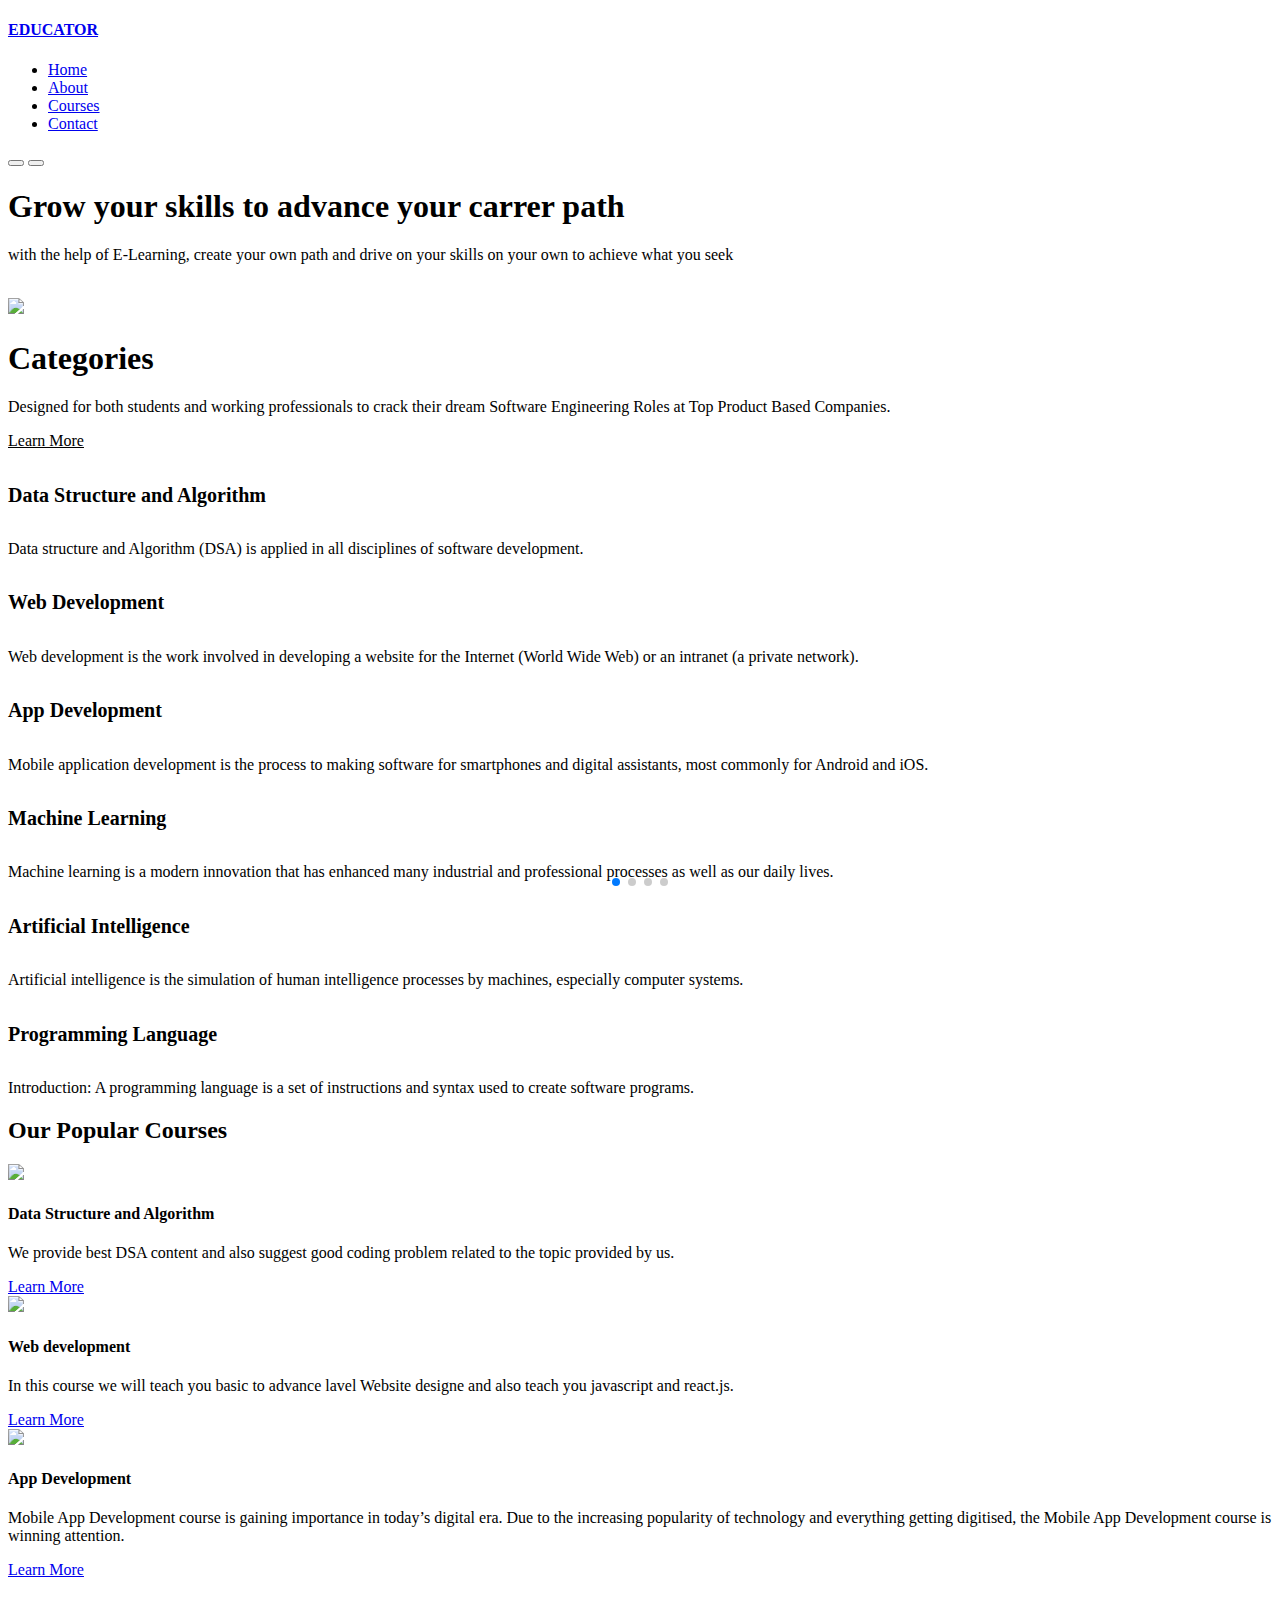
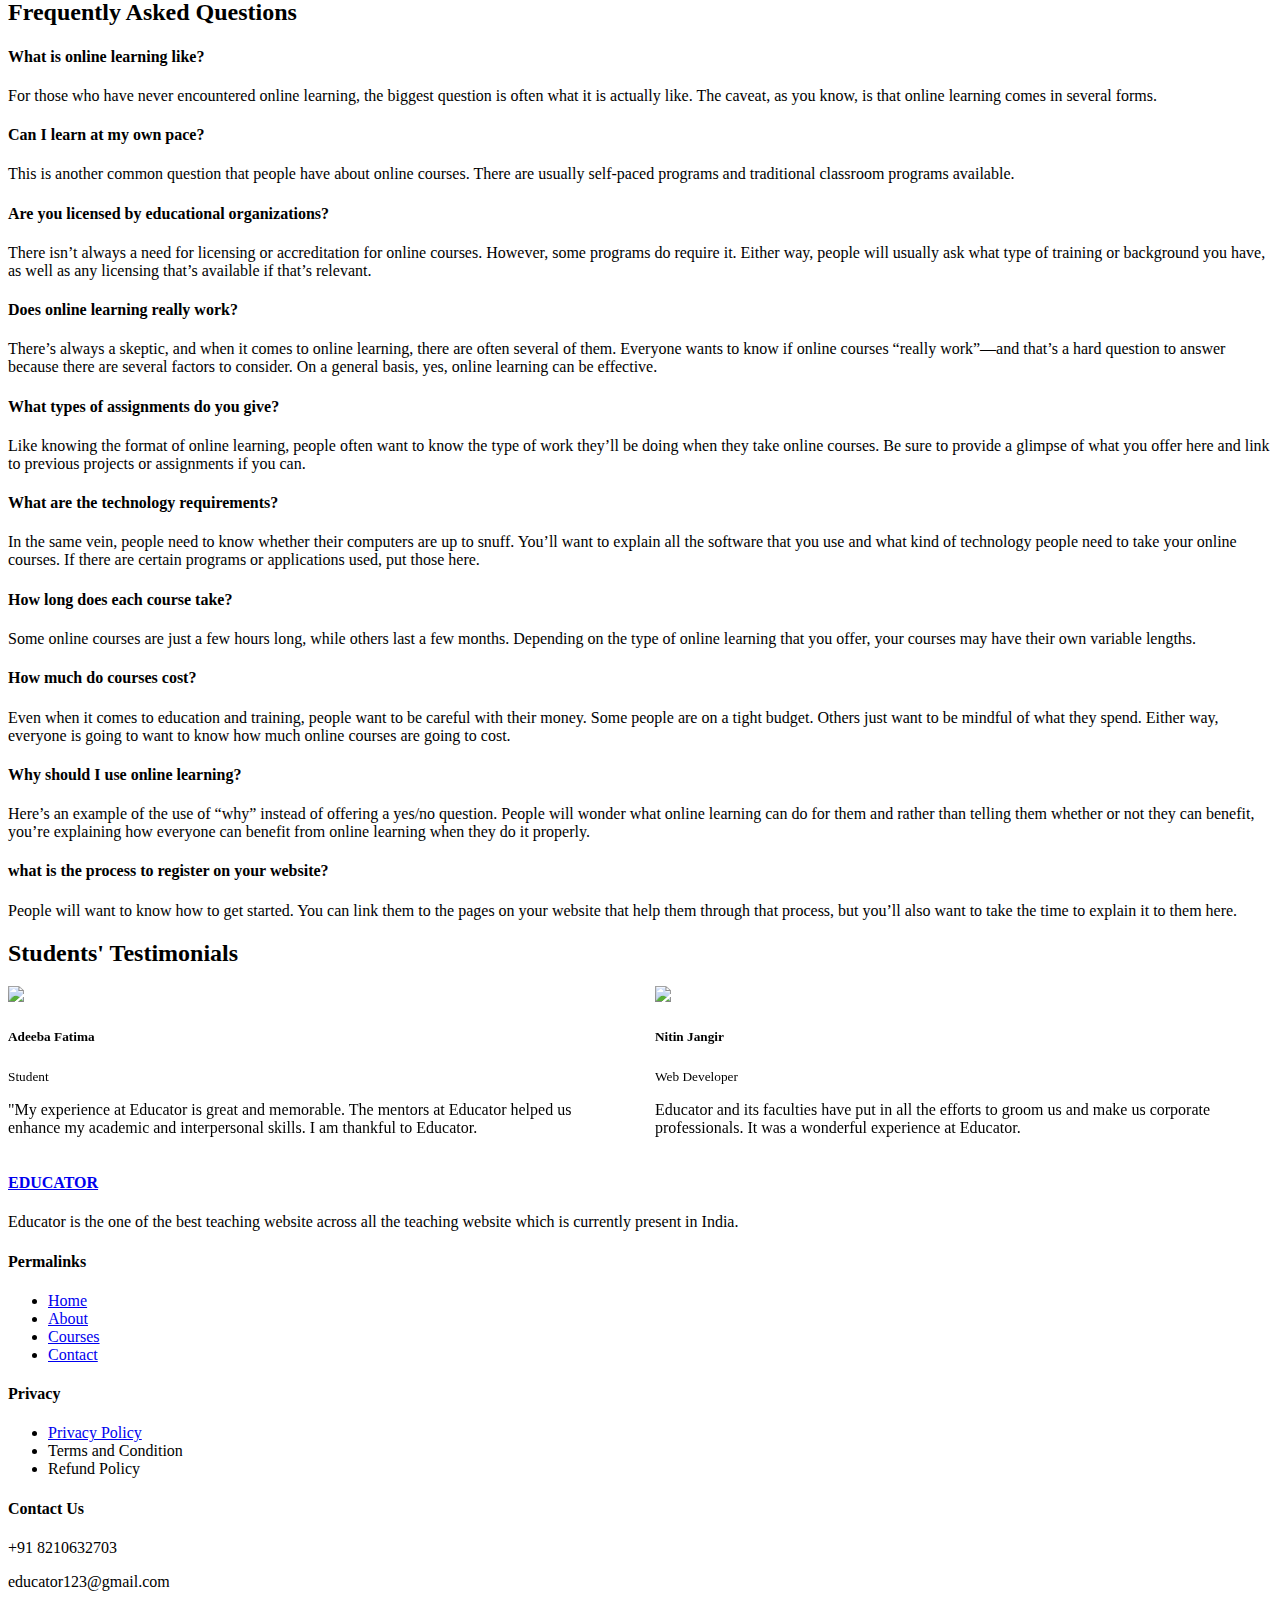
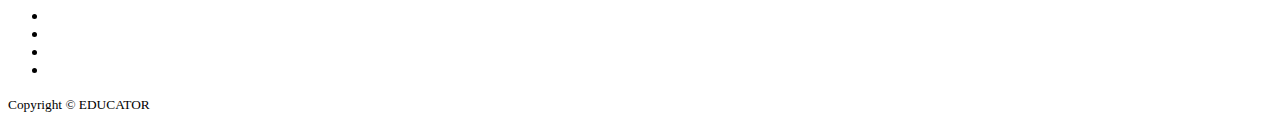
==== index.html @ 6e1d031d "Add files via upload" ====
<!DOCTYPE html>
<html lang="en">
<head>
    <meta charset="UTF-8">
    <meta http-equiv="X-UA-Compatible" content="IE=edge">
    <meta name="viewport" content="width=device-width, initial-scale=1.0">
    <title>Education Website</title>
    <!-- ICONSCOUNT CDN -->
    <link rel="stylesheet" href="https://unicons.iconscout.com/release/v4.0.0/css/line.css">
    <!-- Google Fonts (Montserrat) -->
    <link rel="preconnect" href="https://fonts.googleapis.com">
    <link rel="preconnect" href="https://fonts.gstatic.com" crossorigin>
    <link href="https://fonts.googleapis.com/css2?family=Kanit:ital,wght@1,300&family=Montserrat:wght@300;400;500;600;700;800;900&family=Roboto&family=Unbounded:wght@500;700&display=swap" rel="stylesheet">
    <!-- swiper js  -->
    <link rel="stylesheet" href="https://cdn.jsdelivr.net/npm/swiper@8/swiper-bundle.min.css"/>

    <link rel="stylesheet" href="./css/style.css" class="css">

    
</head>
<body>
    <nav>
        <div class="container nav__container">
            <a href="index.html"><h4>EDUCATOR</h4></a>
            <ul class = "nav__menu">
                <li><a href="index.html">Home</a></li>
                <li><a href="about.html">About</a></li>
                <li><a href="courses.html">Courses</a></li>
                <li><a href="contact.html">Contact</a></li>
            </ul>
            <button id="open-menu-btn"><i class="uil uil-bars"></i></button>
            <button id="close-menu-btn"><i class="uil uil-multiply"></i></button>
        </div>
    </nav>

    <!-- ===========================================================================END OF NAVBAR======================================================================================== -->

    <header>
        <div class="container header__container">
            <div class="header__left">
                <h1>Grow your skills to advance your carrer path</h1>
                <p>with the help of E-Learning, create your own path and drive on your skills on your own to achieve what you seek</p>
                <a href="courses.html" class="btn btn-primary" style="color:white">Get Started</a>
            </div>

            <div class="header__right">
                <div class="header__right-image">
                    <img src="https://img.freepik.com/free-vector/set-graduation-students_1262-19896.jpg?w=2000" >
                </div>
            </div>
        </div>
    </header>

    <!-- =======================================================END OF HEADER============================================================================================================== -->



    <section class="categories">
        <div class="container categories__container">
            <div class="categories__left">
                <h1>Categories</h1>
                <p>
                    Designed for both students and working professionals to crack their dream Software Engineering Roles at Top Product Based Companies.
                </p>
                <a href="#" class="btn" style="color: black;">Learn More</a>
            </div>

            <div class="categories__right">
                <article class="category">
                    <!-- <span class="category__icon"><img style="height: 50px; width: 50px;" src="[data-uri]"></i></span> -->
                    <h5 style="font-size: 20px;">Data Structure and Algorithm</h5>
                    <p>Data structure and Algorithm (DSA) is applied in all disciplines of software development.</p>
                </article>

                <article class="category">
                    <!-- <span class="category__icon"><i class="uil uil-palette"></i></span> -->
                    <h5 style="font-size: 20px;"> Web Development</h5>
                    <p>Web development is the work involved in developing a website for the Internet (World Wide Web) or an intranet (a private network).</p>
                </article>

                <article class="category">
                    <!-- <span class="category__icon"><i class="uil uil-usd-circle"></i></span> -->
                    <h5 style="font-size: 20px;">App Development</h5>
                    <p>Mobile application development is the process to making software for smartphones and digital assistants, most commonly for Android and iOS.</p>
                </article>

                <article class="category">
                    <!-- <span class="category__icon"><i class="uil uil-megaphone"></i></span> -->
                    <h5 style="font-size: 20px;">Machine Learning</h5>
                    <p>Machine learning is a modern innovation that has enhanced many industrial and professional processes as well as our daily lives.</p>
                </article>

                <article class="category">
                    <!-- <span class="category__icon"><i class="uil uil-music"></i></span> -->
                    <h5 style="font-size: 20px;">Artificial Intelligence</h5>
                    <p>Artificial intelligence is the simulation of human intelligence processes by machines, especially computer systems.</p>
                </article>

                <article class="category">
                    <!-- <span class="category__icon"><i class="uil uil-puzzle-piece"></i></span> -->
                    <h5 style="font-size: 20px;">Programming Language</h5>
                    <p>Introduction: A programming language is a set of instructions and syntax used to create software programs. </p>
                </article>
            </div>
        </div>
    </section>
    <!-- ========================================================END OF CATEGORIES ====================================================== -->



    <section class="courses">
        <h2>Our Popular Courses</h2>
        <div class="container courses__container">
            <article class="course">
                <div class="course__image">
                    <img style="height: 214px;" src="https://www.stoodnt.com/blog/wp-content/uploads/2020/06/Best-Online-Courses-Algorithms-Data-Structures.jpg">
                </div>
                <div class="course__info">
                <h4>Data Structure and Algorithm</h4>
                <p>We provide best DSA content and also suggest good coding problem related to the topic provided by us.</p>
                <a href="courses.html" class="btn btn-primary">Learn More</a>
                </div>
            </article>

            <article class="course">
                <div class="course__image">
                    <img src="https://i.ytimg.com/vi/lA-fXj2fD1s/maxresdefault.jpg">
                </div>
                <div class="course__info">
                <h4>Web development</h4>
                <p>In this course we will teach you basic to advance lavel Website designe and also teach you javascript and react.js.</p>
                <a href="courses.html" class="btn btn-primary">Learn More</a>
                </div>
            </article>

            <article class="course">
                <div class="course__image">
                    <img src="https://neetable.com/img/mobile-app-development-companies-in-bangalore/top-mobile-app-developemnt-company-in-bangalore.jpg">
                </div>
                <div class="course__info">
                <h4>App Development</h4>
                <p>Mobile App Development course is gaining importance in today’s digital era. Due to the increasing popularity of technology and everything getting digitised, the Mobile App Development course is winning attention.</p>
                <a href="courses.html" class="btn btn-primary">Learn More</a>
                </div>
            </article>
        </div>
    </section>


<!-- ========================================================END OF courses ====================================================== -->




    <section class="faqs">
        <h2>Frequently Asked Questions</h2>
        <div class="container faqs__container">
            <article class="faq">
                <div class="faq__icon"><i class="uil uil-plus"></i></div>
                <div class="question__answer">
                    <h4>What is online learning like?</h4>
                    <p>
                        For those who have never encountered online learning, the biggest question is often what it is actually like. The caveat, as you know, is that online learning comes in several forms. 
                    </p>
                </div>
            </article>

            <article class="faq">
                <div class="faq__icon"><i class="uil uil-plus"></i></div>
                <div class="question__answer">
                    <h4>Can I learn at my own pace?</h4>
                    <p>
                        This is another common question that people have about online courses. There are usually self-paced programs and traditional classroom  programs available. 
                    </p>
                </div>
            </article>

            <article class="faq">
                <div class="faq__icon"><i class="uil uil-plus"></i></div>
                <div class="question__answer">
                    <h4>Are you  licensed by educational organizations?</h4>
                    <p>
                        There isn’t always a need for licensing or accreditation for online courses. However, some programs do require it. Either way, people will usually ask what type of training or background you have, as well as any licensing that’s available if that’s relevant.
                    </p>
                </div>
            </article>

            <article class="faq">
                <div class="faq__icon"><i class="uil uil-plus"></i></div>
                <div class="question__answer">
                    <h4>Does online learning really work?</h4>
                    <p>
                        There’s always a skeptic, and when it comes to online learning, there are often several of them. Everyone wants to know if online courses “really work”—and that’s a hard question to answer because there are several factors to consider. On a general basis, yes, online learning can be effective. 
                    </p>
                </div>
            </article>

            <article class="faq">
                <div class="faq__icon"><i class="uil uil-plus"></i></div>
                <div class="question__answer">
                    <h4>What types of assignments do you give?</h4>
                    <p>
                        Like knowing the format of online learning, people often want to know the type of work they’ll be doing when they take online courses. Be sure to provide a glimpse of what you offer here and link to previous projects or assignments if you can.
                    </p>
                </div>
            </article>

            <article class="faq">
                <div class="faq__icon"><i class="uil uil-plus"></i></div>
                <div class="question__answer">
                    <h4>What are the technology requirements?</h4>
                    <p>
                        In the same vein, people need to know whether their computers are up to snuff. You’ll want to explain all the software that you use and what kind of technology people need to take your online courses. If there are certain programs or applications used, put those here.
                    </p>
                </div>
            </article>

            <article class="faq">
                <div class="faq__icon"><i class="uil uil-plus"></i></div>
                <div class="question__answer">
                    <h4>How long does each course take?</h4>
                    <p>
                        Some online courses are just a few hours long, while others last a few months. Depending on the type of online learning that you offer, your courses may have their own variable lengths. 
                    </p>
                </div>
            </article>

            <article class="faq">
                <div class="faq__icon"><i class="uil uil-plus"></i></div>
                <div class="question__answer">
                    <h4>How much do courses cost?</h4>
                    <p>
                        Even when it comes to education and training, people want to be careful with their money. Some people are on a tight budget. Others just want to be mindful of what they spend. Either way, everyone is going to want to know how much online courses are going to cost. 
                    </p>
                </div>
            </article>

            <article class="faq">
                <div class="faq__icon"><i class="uil uil-plus"></i></div>
                <div class="question__answer">
                    <h4>Why should I use online learning?</h4>
                    <p>
                        Here’s an example of the use of “why” instead of offering a yes/no question. People will wonder what online learning can do for them and rather than telling them whether or not they can benefit, you’re explaining how everyone can benefit from online learning when they do it properly.
                    </p>
                </div>
            </article>

            <article class="faq">
                <div class="faq__icon"><i class="uil uil-plus"></i></div>
                <div class="question__answer">
                    <h4>what is the process to register on your website?</h4>
                    <p>
                        People will want to know how to get started. You can link them to the pages on your website that help them through that process, but you’ll also want to take the time to explain it to them here.
                    </p>
                </div>
            </article>

        </div>
    </section>


    <!-- ========================================================END OF FAQ's ====================================================== -->



        <section class="container testimonials__container mySwiper">
            <h2>Students' Testimonials</h2>
            <div class="swiper-wrapper">
                <article class="testimonial swiper-slide">
                    <div class="avatar" >
                        <img src="https://www.pngall.com/wp-content/uploads/12/Avatar-Profile-PNG-Images-HD.png">
                    </div>
                    <div class="testimonial__info">
                        <h5>Adeeba Fatima</h5>
                        <small>Student</small>
                    </div>
                    <div class="testimonial__body">
                        <p>
                            "My experience at Educator is great and memorable. The mentors at Educator helped us enhance my academic and interpersonal skills. I am thankful to Educator. 
                        </p>
                    </div>
                </article>

                <article class="testimonial swiper-slide">
                    <div class="avatar">
                        <img src="https://www.pngall.com/wp-content/uploads/12/Avatar-Profile-PNG-Photos.png">
                    </div>
                    <div class="testimonial__info">
                        <h5>Nitin Jangir</h5>
                        <small>Web Developer</small>
                    </div>
                    <div class="testimonial__body">
                        <p>
                            Educator and its faculties have put in all the efforts to groom us and make us corporate professionals. It was a wonderful experience at Educator.
                        </p>
                    </div>
                </article>

                <article class="testimonial swiper-slide">
                    <div class="avatar">
                        <img src="https://www.pngall.com/wp-content/uploads/12/Avatar-Profile-Vector-No-Background.png">
                    </div>
                    <div class="testimonial__info">
                        <h5>Tanveer Ahmad</h5>
                        <small>Student</small>
                    </div>
                    <div class="testimonial__body">
                        <p>
                            
                            Educator is great place to learn.It gives me great to say with pride that i have preparing for my placement in itsector from this platform and thankful to its Educator.
                        </p>
                    </div>
                </article>

                <article class="testimonial swiper-slide">
                    <div class="avatar">
                        <img src="https://cdn.pixabay.com/photo/2020/07/01/12/58/icon-5359553_1280.png">
                    </div>
                    <div class="testimonial__info">
                        <h5>Sanchit Bhatnagar</h5>
                        <small>Student</small>
                    </div>
                    <div class="testimonial__body">
                        <p>
                            
                            Great experience from Educator. You get a lot of opportunities. Work hard to get it. Be prepared for everything. Maintain your consistency to grab a good job in MNc.
                        </p>
                    </div>
                </article>

                <article class="testimonial swiper-slide">
                    <div class="avatar">
                        <img src="https://www.pngall.com/wp-content/uploads/12/Avatar-Profile-PNG-Free-Image.png">
                    </div>
                    <div class="testimonial__info">
                        <h5>Abhimanyu Sharma</h5>
                        <small>Designer</small>
                    </div>
                    <div class="testimonial__body">
                        <p>
                            My placement preparation at Educator  consisted of many projects based evaluation and faculty connect. The mentors at Educator helped us enhance interpersonal skills. 
                        </p>
                    </div>
                </article>               
            </div>
            <div class="swiper-pagination"></div>
        </section>

<!-- ========================================================END OF TESTIMONIALS ====================================================== -->

        <footer class="footer">
            <div class="container footer__container">
                <div class="footer__1">
                    <a href="index.html" class="footer__logo"><h4>EDUCATOR</h4></a>
                    <p>
                        Educator is the one of the best teaching website across all the teaching website which is currently present in India.
                    </p>
                </div>

                 <div class="footer_2">
                    <h4>Permalinks</h4>
                    <ul class="permalinks">
                        <li><a href="index.html">Home</a></li>
                        <li><a href="about.html">About</a></li>
                        <li><a href="courses.html">Courses</a></li>
                        <li><a href="contact.html">Contact</a></li>
                    </ul>
                 </div>

                 <div class="footer_3">
                    <h4>Privacy</h4>
                    <ul class="privacy">
                        <li><a href="#">Privacy Policy</a></li>
                        <li><a href="#"></a>Terms and Condition</li>
                        <li><a href="#"></a>Refund Policy</li>
                    </ul>
                 </div>
                 <div class="footer__4">
                    <h4>Contact Us</h4>
                    <div>
                        <p>+91 8210632703</p>
                        <p>educator123@gmail.com</p>
                    </div>
                    <ul class="footer__Socials">
                        <li>
                            <a href="#"><i class="uil uil-facebook-f"></i></a>
                        </li>
                        <li>
                            <a href="#"><i class="uil uil-instagram-alt"></i></a>
                        </li>
                        <li>
                            <a href="#"><i class="uil uil-twitter"></i></a>
                        </li>
                        <li>
                            <a href="#"><i class="uil uil-linkedin-alt"></i></a>
                        </li>
                    </ul>
                 </div>
                </div>
                <div class="footer__copyright">
                   <small>Copyright &copy; EDUCATOR</small>   
                </div>
        </footer>


        <!-- ========================================================END OF FOOTERS ====================================================== -->
        
        <script src="https://cdn.jsdelivr.net/npm/swiper@8/swiper-bundle.min.js"></script>
        <script src="./main.js"></script>
        <script>
            var swiper = new Swiper(".mySwiper", {
                slidesPerView: 2,
                spaceBetween: 30,
                pagination: {
                    el: ".swiper-pagination",
                    clickable: true,
                },
                //when window width is >=600px
                //   breakpoints:{
                    //     600:{
                        //         slidesPerView:2;
                        //     }
                        //   }
                    });
        </script>
          
          
    </body>
</html>
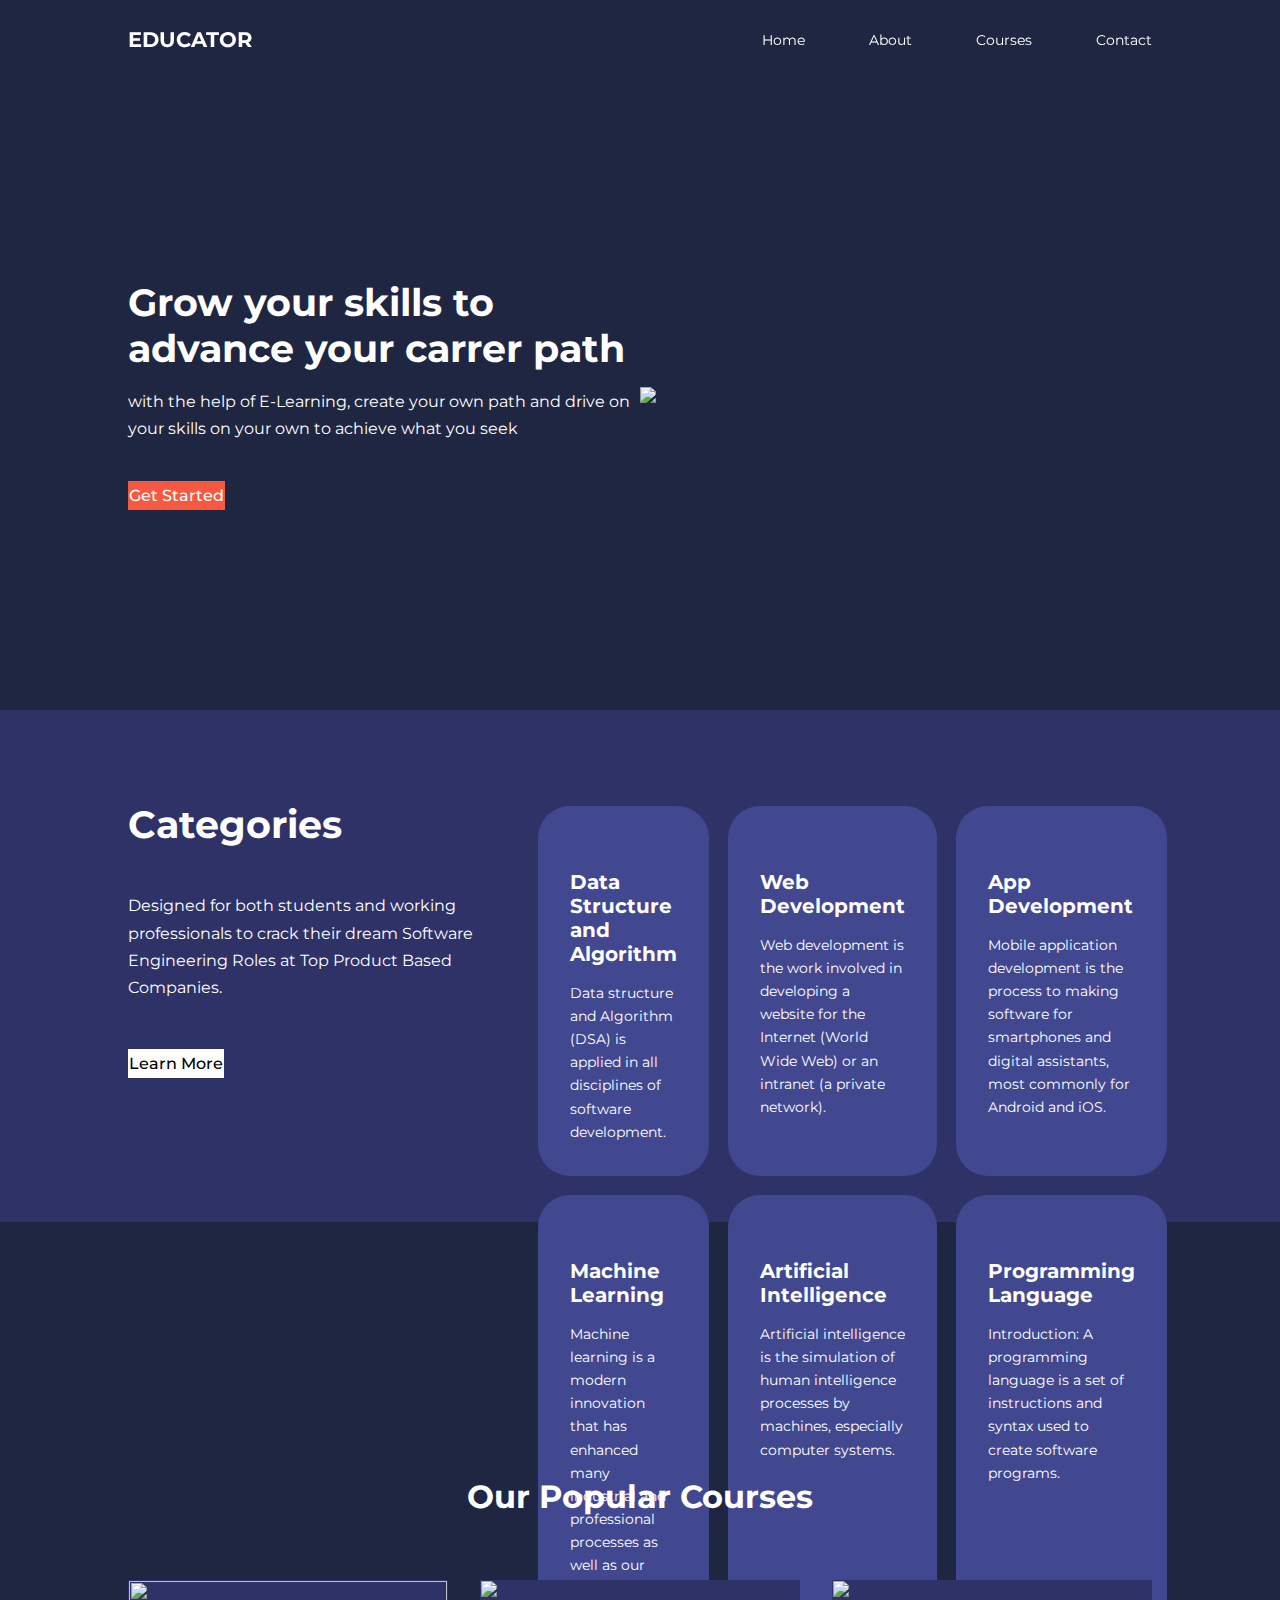
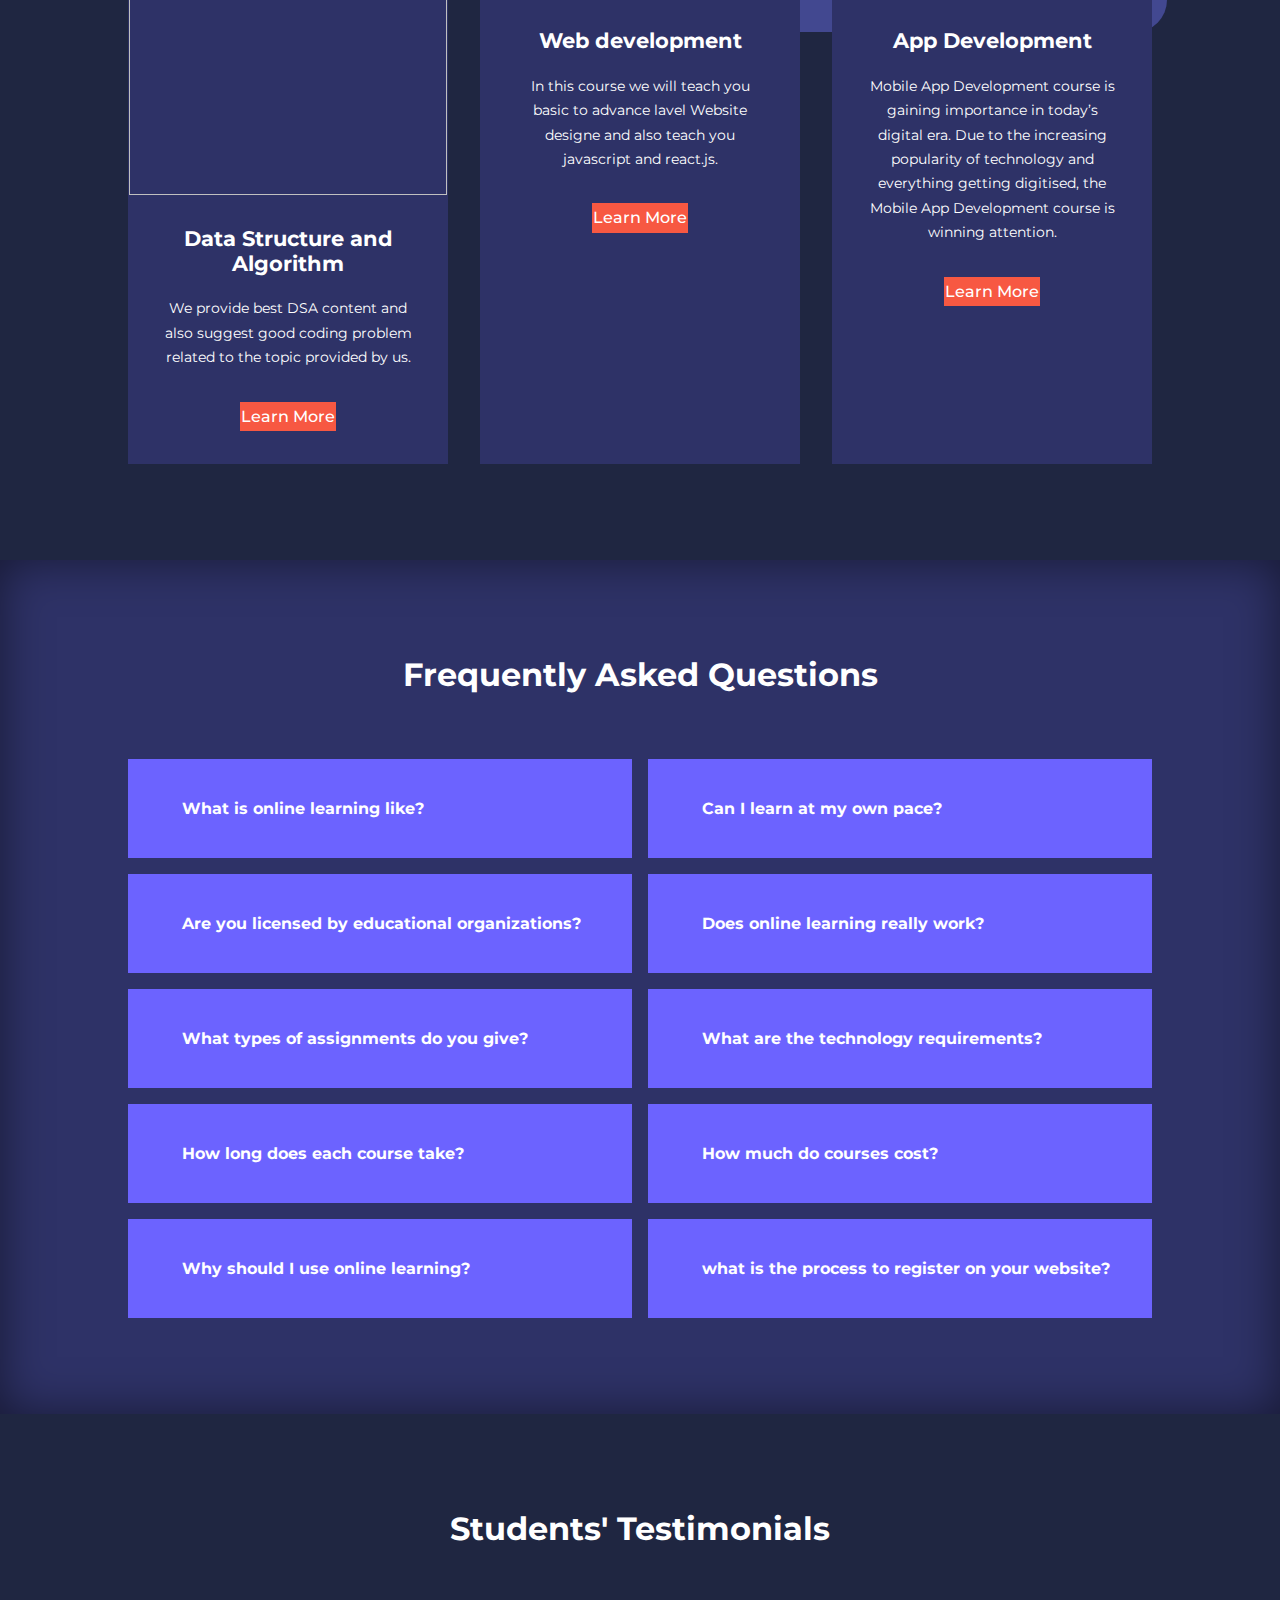
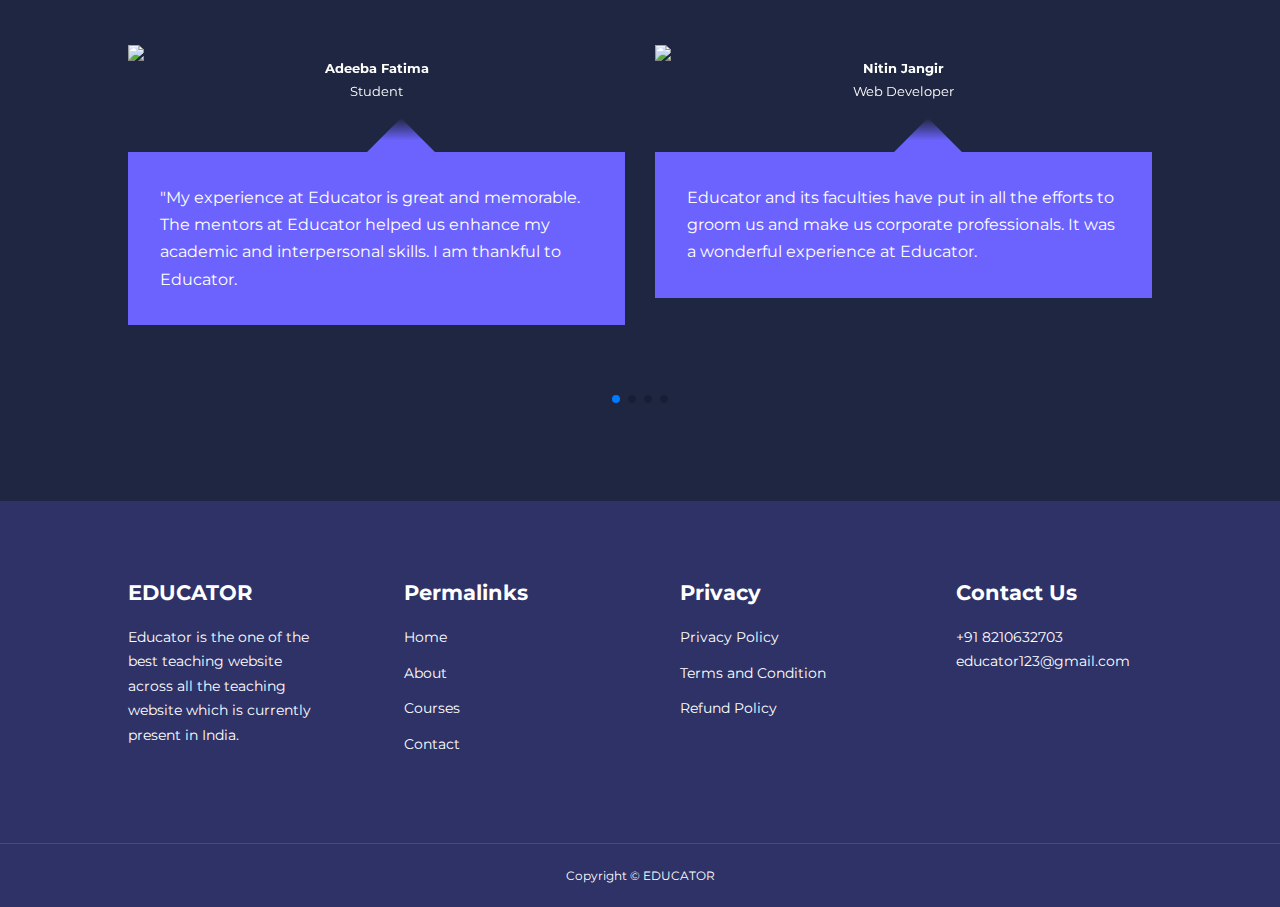
==== commit 7b6781fe: "Update index.html" ====
--- a/index.html
+++ b/index.html
@@ -14,7 +14,7 @@
     <!-- swiper js  -->
     <link rel="stylesheet" href="https://cdn.jsdelivr.net/npm/swiper@8/swiper-bundle.min.css"/>
 
-    <link rel="stylesheet" href="./css/style.css" class="css">
+    <link rel="stylesheet" href="./style.css" class="css">
 
     
 </head>
@@ -426,4 +426,4 @@
           
           
     </body>
-</html>+</html>
--- a/style.css
+++ b/style.css
@@ -0,0 +1,541 @@
+*{
+    margin: 0;
+    padding: 0;
+    border: 0;
+    outline: 0;
+    text-decoration: none;
+    list-style: none;
+    box-sizing: border-box;
+}
+:root {
+    --color-primary:#6c63ff;
+    --color-success:#00bf8e;
+    --color-warning:#f7c94b;
+    --color-danger:#f75842;
+    --color-danger-variant:rgba(247,88,66,0.4);
+    --color-white:#fff;
+    --color-light:rgba(255,255,255,0.7);
+    --color-black:#000;
+    --color-bg:#1f2641;
+    --color-bg1:#2e3267;
+    --color-bg2:#424890;
+    --container-width-lg: 80%;
+    --container-width-md: 90%;
+    --container-width-sm: 94%;
+
+    --transition:all 400ms ease;
+
+}
+body {
+    font-family: "Montserrat",sans-serif;
+    line-height: 1.7;
+    color: var(--color-white);
+    background:var(--color-bg);
+}
+.container{
+    width: var(--container-width-lg);
+    margin: 0 auto;
+}
+section{
+    padding: 6rem 0;
+}
+section h2{
+    text-align: center;
+    margin-bottom: 4rem;
+}
+h1,
+h2,
+h3,
+h4,
+h5{
+    line-height: 1.2;
+}
+h1{
+    font-size: 2.4rem;
+}
+h2{
+    font-size: 2rem;
+}
+h3{
+    font-size: 1.6rem;
+}
+h4{
+    font-size: 1.3rem;
+}
+a{
+    color: var(--color-white);
+}
+img{
+    width: 100%;
+    display:block;
+    object-fit:cover;
+}
+.btn {
+    display: inline-block;
+    background: var(--color-white);
+    color: var(--color-block);
+    padding: 1 rem 2 rem;
+    border: 1px solid transparent;
+    font-weight: 500;
+    transition: var(--transition);
+}
+.btn:hover {
+    background: transparent;
+    color: var(--color-white);
+    border-color: var(--color-white);
+}
+.btn-primary{
+    background: var(--color-danger);
+    color: var(--color-white);
+}
+
+/* ======================================NAVBAR========================================== */
+
+nav{
+    background:transparent;
+    width: 100vw;
+    height: 5rem;
+    position:fixed;
+    top: 0;
+    z-index: 11;
+}
+/* change navbar styles on scroll using javascript */
+.window-scroll{
+    background: var(--color-primary);
+    box-shadow: 0 1rem 2rem rgba(0,0,0,0.2);
+}
+.nav__container{
+    height:100%;
+    display: flex;
+    justify-content: space-between;
+    align-items: center;
+}
+ 
+nav button {
+    display: none;
+}
+
+.nav__menu {
+    display:flex;
+    align-items:center;
+    gap:4rem;
+}
+
+.nav__menu a{
+    font-size: 0.9rem;
+    transition: var(--transition);
+}
+.nav__menu a:hover {
+    color:var(--color-bg2);
+}
+/* ======================================HEADER========================================== */
+header{
+    position: relative;
+    top: 5rem;
+    overflow: hidden;
+    height: 70vh;
+    margin-bottom: 5rem;
+}
+.header__container{
+    display: grid;
+    grid-template-columns: 1fr 1fr;
+    align-items: center;
+    height: 100%;
+}
+.header__left p{
+    margin: 1rem 0 2.4rem;
+}
+
+/* ======================================CATEGORIES========================================== */
+.categories{
+    background: var(--color-bg1);
+    height: 32rem;
+}
+.categories h1{
+    line-height: 1;
+    margin-bottom: 3rem;
+}
+.categories__container {
+    display: grid;
+    grid-template-columns: 40% 60%;
+    
+}
+.categories__left{
+    margin-right: 4rem;
+}
+.categories__left p{
+    margin: 1rem 0 3rem;
+}
+.categories__right {
+    display: grid;
+    grid-template-columns: repeat(3,1fr);
+    gap: 1.2rem;
+}
+.category {
+    background: var(--color-bg2);
+    padding: 2rem;
+    border-radius: 2rem;
+    transition: var(--transition);
+}
+.category:hover{
+    box-shadow:0 3rem 3rem rgba(0,0,0,0.3) ;
+    z-index: 1;
+}
+
+.category:nth-child(2) .category__icon{
+    background: var(--color-danger);
+}
+
+.category:nth-child(3) .category__icon{
+    background: var(--color-success);
+}
+
+.category:nth-child(4) .category__icon{
+    background: var(--color-warning);
+}
+
+.category:nth-child(5) .category__icon{
+    background: var(--color-success);
+}
+
+.category__icon{
+    background:var(--color-primary) ;
+    padding: 0.7rem;
+    border-radius: 0.9rem;
+}
+.category h5{
+    margin: 2rem 0 1rem;
+}
+.category p{
+    font-size: 0.85rem;
+}
+
+/* ======================================Popular Courses========================================== */
+
+.courses{
+    margin-top: 10rem;
+}
+.courses__container{
+    display: grid;
+    grid-template-columns: repeat(3,1fr);
+    gap: 2rem;
+}
+.course{
+    background: var(--color-bg1);
+    text-align: center;
+    border: 1px solid transparent;
+    transition: var(--transition);
+}
+.course:hover{
+    background: transparent;
+    border-color: var(--color-primary);
+}
+.course__info{
+    padding: 2rem;
+}
+.course__info p{
+    margin: 1.2rem 0 2rem;
+    font-size: 0.9rem;
+}
+
+/* ======================================FAQs========================================== */
+
+.faqs{
+    background: var(--color-bg1);
+    box-shadow: inset 0 0 3rem rgba(0,0,0,0.5);
+}
+.faqs__container{
+    display: grid;
+    grid-template-columns: 1fr 1fr;
+    gap: 1rem;
+}
+.faq{
+    padding: 2rem;
+    display: flex;
+    align-items: center;
+    gap: 1.4rem;
+    height: fit-content;
+    background: var(--color-primary);
+    cursor:pointer;
+}
+.faq h4{
+    font-size: 1rem;
+    line-height: 2.2;
+}
+.faq__icon{
+    align-self: flex-start;
+    font-size: 1.2rem;
+}
+.faq p{
+    margin-top: 0.8rem;
+    display: none;
+}
+.faq.open p{
+    display: block;
+}
+/* ======================================Testimonials========================================== */
+.testimonials__container {
+    overflow-x: hidden;
+    position: relative;
+    margin-bottom: 5rem;
+}
+.testimonial {
+    padding-top: 2rem;
+}
+.avtar{
+    width: 6rem;
+    height: 6rem;
+    border-radius: 50%;
+    overflow: hidden;
+    margin: 0 auto 1rem;
+    border: 1rem solid var(--color-bg1);
+}
+.testimonial__info{
+    text-align: center;
+}
+.testimonial__body{
+    background: var(--color-primary);
+    padding: 2rem;
+    margin-top: 3rem;
+    position: relative;
+}
+.testimonial__body::before{
+    content: "";
+    display: block;
+    background: linear-gradient(135deg,
+    transparent,
+    var(--color-primary),
+    var(--color-primary),   
+    var(--color-primary)
+    );
+    width: 3rem;
+    height: 3rem;
+    position: absolute;
+    left: 50%;
+    top: -1.5rem;
+    transform: rotate(45deg);
+}
+/* ======================================FOOTER========================================== */
+.footer{
+    background: var(--color-bg1);
+    padding-top: 5rem;
+    font-size: 0.9rem;
+}
+.footer__container{
+    display: grid;
+    grid-template-columns: repeat(4, 1fr);
+    gap: 5rem;
+}
+.footer__container >div h4 {
+    margin-bottom: 1.2rem;
+}
+.footer__1 p{
+    margin:0 0 2rem ;
+}
+footer ul li {
+    margin-bottom: 0.7rem;
+}
+footer ul li a:hover {
+    text-decoration: underline;
+}
+.footer__socials {
+    display: flex;
+    gap: 1rem;
+    font-size: 1.2rem;
+    margin-top: 2rem;
+}
+.footer__copyright{
+    text-align: center;
+    margin-top: 4rem;
+    padding: 1.2rem 0;
+    border-top: 1px solid var(--color-bg2);
+}
+
+/* ==============================MEDIA QUERIES(TABLETS)========================================= */
+@media screen and (max-width: 1024px) {
+    .contaier {
+        width: var(--container-width-md);
+    }
+    h1 {
+        font-size: 2.2rem;
+    }
+    h2{
+        font-size: 1.7rem;
+    }
+
+    h3{
+        font-size: 1.4rem;
+    }
+    h4{
+        font-size: 1.2rem;
+    }
+
+    /*====================NAVBAR============================*/
+    nav button {
+        display: inline-block;
+        background: transparent;
+        font-size: 1.8rem;
+        color: var(--color-white);
+        cursor: pointer;
+    }
+
+    nav button#close-menu-btn {
+        display: none;
+    }
+    .nav__menu{
+        position: fixed;
+        top: 5rem;
+        right: 5%;
+        height: fit-content;
+        width: 18rem;
+        flex-direction: column;
+        gap: 0;
+        display: none;
+        
+    }
+    .nav__menu li {
+        width: 100%;
+        height: 5.8rem;
+        animation: animateNavItems 400ms linear forwards;
+        transform-origin: top right;
+        opacity: 0;
+    }
+    .nav__menu li:nth-child(2){
+        animation-delay: 200ms;
+    }
+    .nav__menu li:nth-child(3){
+        animation-delay: 400ms;
+    }
+    .nav__menu li:nth-child(4){
+        animation-delay: 600ms;
+    }
+    
+
+    @keyframes animateNavItems {
+        0% {
+            transform: rotateZ(-90deg) rotateX(90deg) scale(0.1);
+        }
+        100%{
+            transform: rotateZ(0) rotateX(0) scale(1);
+            opacity: 1;
+        }
+    }
+    .nav__menu li a{
+        background: var(--color-primary);
+        box-shadow: -4rem 6rem 10rem rgba(0, 0, 0, 0.6);
+        width: 100%;
+        height: 100%;
+        display: grid;
+        place-items: center;
+    }
+    .nav__menu li a:hover {
+        background: var(--color-bg2);
+        color: var(--color-white);
+    }
+
+    /*====================HEADER============================*/
+
+    header {
+        height:52vh;
+        margin-bottom: 4rem;
+    }
+    .header__container{
+        gap: 0;
+        padding-bottom: 3rem;
+    }
+
+    /*====================CATEGORIES============================*/
+
+    .categories {
+        height: auto;
+    }
+    .categories__container{
+        grid-template-columns: 1fr;
+        gap: 3rem;
+    }
+    .categories__left{
+        margin-left: 0;
+    }
+     
+    /*====================POPULAR COURSES============================*/
+
+    .courses{
+        margin-top: 0;
+    }
+    .courses__container{
+        grid-template-columns: 1fr 1fr;
+    }
+
+    /*====================FAQs============================*/
+    .faqs__container{
+        grid-template-columns: 1fr;
+    }
+    .faq {
+        padding: 1.5rem;
+    }
+    /*====================FOOTER============================*/
+    .footer__container{
+        grid-template-columns: 1fr 1fr;
+    }
+}
+
+/* =====================MEDIA QUERIES(PHONES)=======================*/
+@media screen and (max-width: 600px) {
+    .contaier{
+        width: var(--container-width-sm);
+    }
+
+    /*====================NAVBAR============================*/
+    .nav__menu{
+        right: 3%;
+
+    }
+    /*====================HEADER============================*/
+    header{
+        height: 100vh;
+    }
+    .header__container{
+        grid-template-columns:1fr ;
+        text-align: center;
+        margin-top: 0;
+    }
+    .header__left p {
+        margin-bottom: 1.3rem;
+
+    }
+    /*====================CATEGORIES============================*/
+    .categories__right{
+        grid-template-columns: 1fr 1fr;
+        gap: 0.7rem;
+    }
+
+    .category {
+        padding: 1rem;
+        border-radius: 1rem;
+    }
+    .category__icon{
+        margin-top: 4px;
+        display: inline-block;
+    }
+    /*====================POPULAR COURSES============================*/
+    .courses__container{
+        grid-template-columns: 1fr;
+
+    }
+    /*====================TESTIMONIALS============================*/
+    .testimonial__body{
+        padding: 1.2rem;
+    }
+    /*====================FOOTER============================*/
+    .footer__container{
+        grid-template-columns: 1fr;
+        text-align: center;
+        gap: 2rem;
+    }
+    .footer__1 p{
+        margin: 1rem auto;
+    }
+    .footer__socials{
+        justify-content: center;
+    }
+}